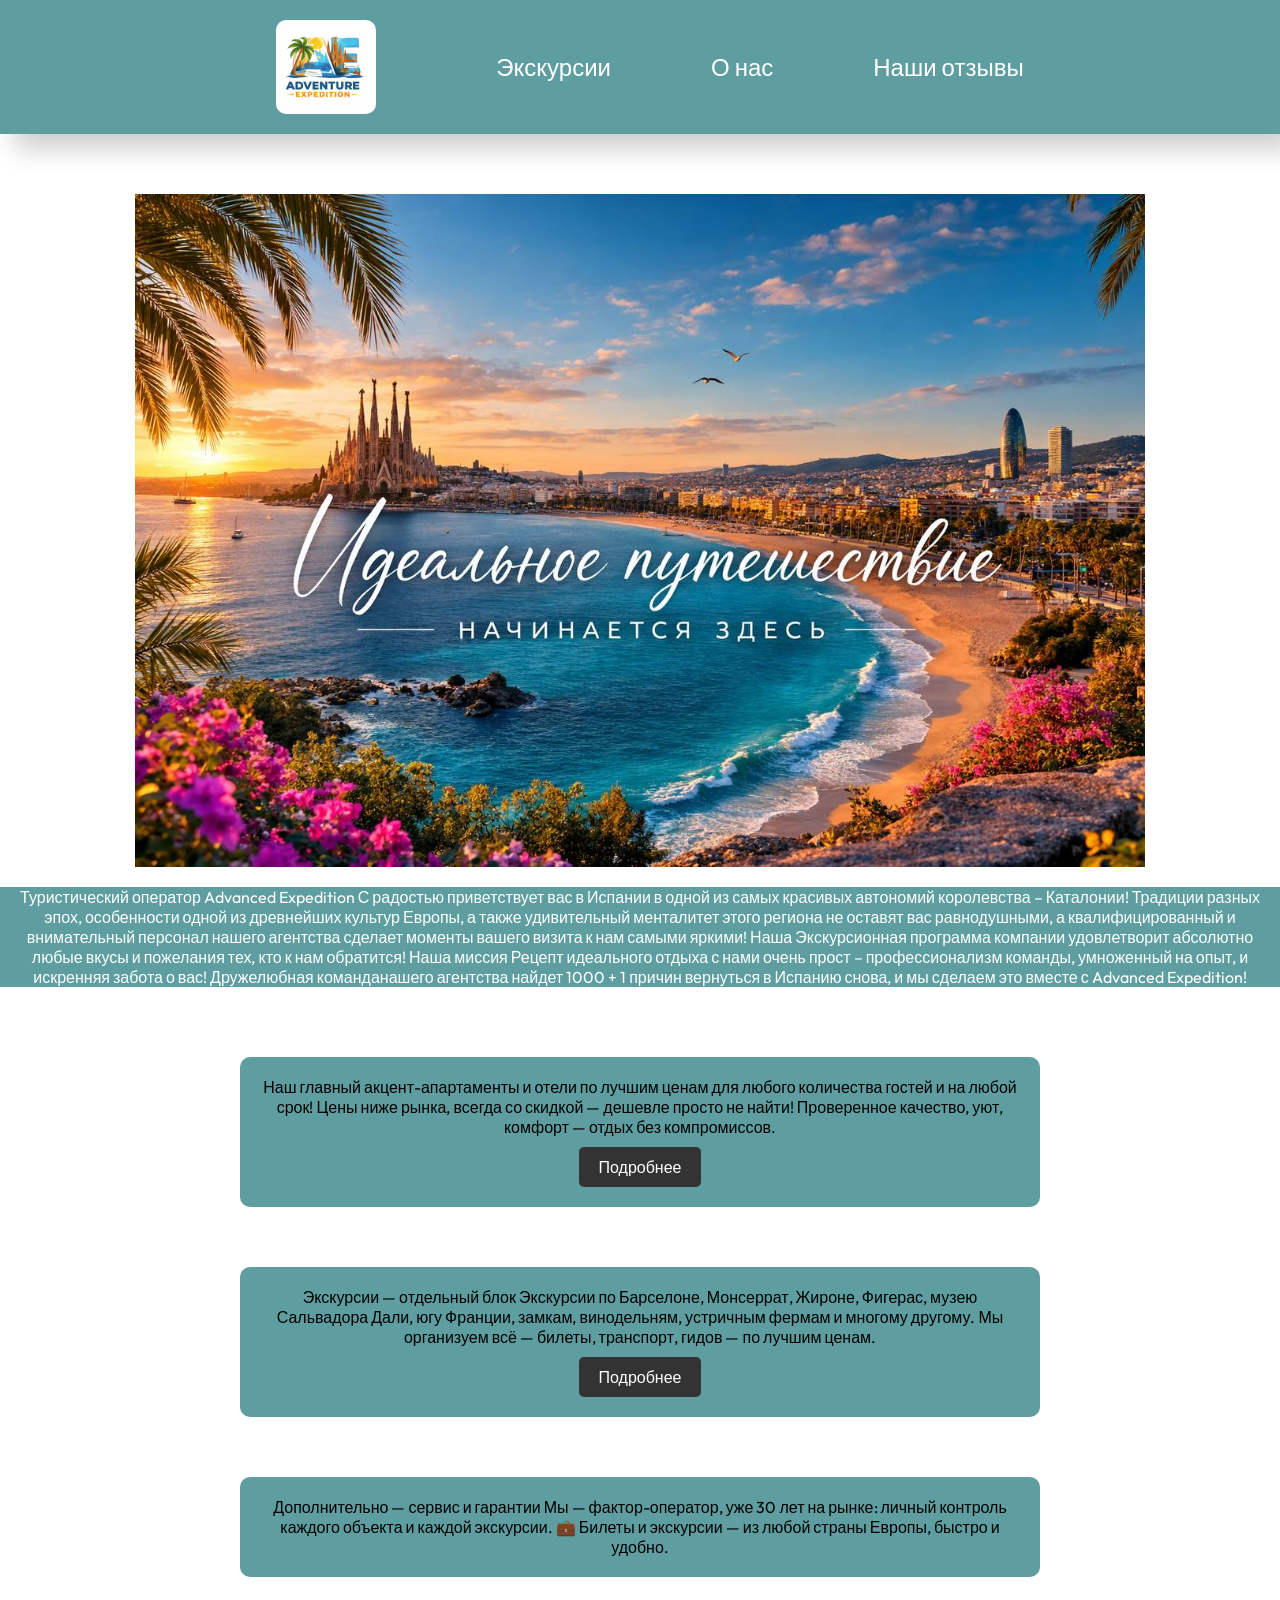
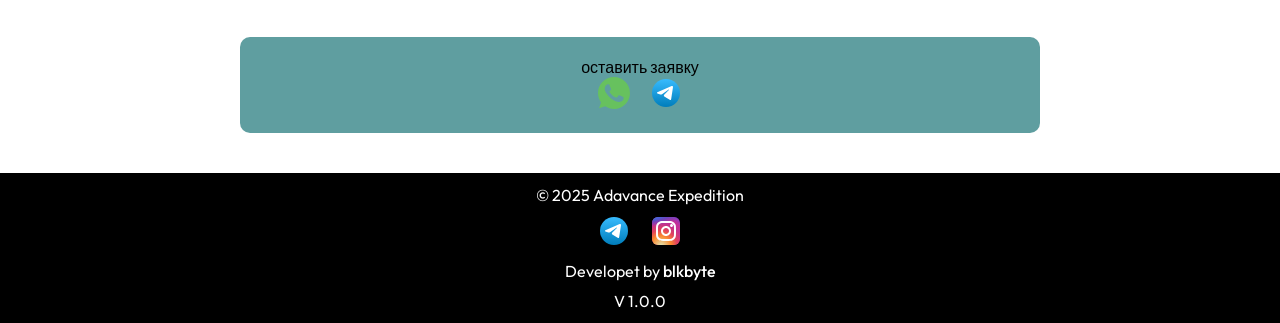
==== index.html @ 5a8dccee "first commit" ====
<!DOCTYPE html>
<html lang="en">
<head>
    <meta charset="UTF-8">
    <meta name="viewport" content="width=device-width, initial-scale=1.0">
    <title>Advanced Expedition</title>
    <link rel="shortcut icon" href="logo.jpg" type="image/x-icon">
    <link rel="stylesheet" href="style.css">
</head>
<body>
    <header>
        <img src="logo.jpg" alt="Advanced Expedition Logo" class="logo">
        <a href="page-2.html" target="_blank">Экскурсии</a>
        <a href="page-1.html" target="_blank">О нас</a>
        <a href="https://maps.app.goo.gl/FtnChTcUw8vawjEH6?g_st=ic" target="_blank">Наши отзывы</a>
    </header>
    <main>
        <img src="img-1.jpg" alt="" class="img-1">
    </main>
    <p class="text-3">Туристический оператор  Advanced Expedition
С радостью приветствует вас в Испании в одной из самых красивых автономий королевства – Каталонии!

Традиции разных эпох, особенности одной из древнейших культур Европы, а также удивительный менталитет этого региона не оставят вас равнодушными, а квалифицированный и внимательный персонал нашего агентства сделает моменты вашего визита к нам самыми яркими!
Наша Экскурсионная программа компании удовлетворит абсолютно любые вкусы и пожелания тех, кто к нам обратится!

Наша миссия Рецепт идеального отдыха с нами очень прост – профессионализм команды, умноженный на опыт, и искренняя забота о вас! Дружелюбная команданашего агентства найдет 1000 + 1 причин вернуться в Испанию снова, и мы сделаем это вместе с Advanced Expedition!
    </p>
    <main>
        <div class="carts">
            <div class="cart-1"><p>Наш главный акцент-апартаменты и отели по лучшим ценам для любого количества гостей и на любой срок!
Цены ниже рынка, всегда со скидкой — дешевле просто не найти!
Проверенное качество, уют, комфорт — отдых без компромиссов.<br> <a href="page-1.html" target="_blank" class="a">Подробнее</a> </p></div>
            <div class="cart-2"><p>Экскурсии — отдельный блок
Экскурсии по Барселоне, Монсеррат, Жироне, Фигерас, музею Сальвадора Дали, югу Франции, замкам, винодельням, устричным фермам и многому другому.
Мы организуем всё — билеты, транспорт, гидов — по лучшим ценам.<br> <a href="page-2.html" target="_blank" class="a">Подробнее</a> </p></div>
            <div class="cart-3"><p>Дополнительно — сервис и гарантии
Мы — фактор-оператор, уже 30 лет на рынке: личный контроль каждого объекта и каждой экскурсии.
💼 Билеты и экскурсии — из любой страны Европы, быстро и удобно.</p></div>
            <div class="cart-4">оставить заявку <br><div class="div"><a class="a-1" href="https://wa.me/+4915213329318" target="_blank"><img src="whatsapp.svg" class="img-2" width="32px"><a href="https://t.me/Adventure_Expeditions"><img src="telegram.svg" class="img-2" width="32px"></a> </div> </div>
        </div>
    </main>
    <footer>
        <p class="text-2">© 2025 Adavance Expedition</p>
        <div class="div"><a href="https://t.me/adventurer_expedition" target="_blank" rel="noopener noreferrer"><img src="telegram.svg" class="img-2" width="32px"></a>
        </a>
        <a target="_blank" rel="noopener noreferrer" href="https://www.instagram.com/adventurer_expedition?igsh=MTUzbjIxMnc2MDhrMg=="><img src="instagram.svg" class="img-2" width="32px"></a></div>
        <p>Developet by <a href="">blkbyte</a></p>
        <p>V 1.0.0</p>
    </footer>
</body>
</html>
---- style.css ----
@import url('https://fonts.googleapis.com/css2?family=Outfit:wght@100..900&display=swap');

* {
    margin: 0;
    padding: 0;
    box-sizing: border-box;
    font-family: 'Outfit', sans-serif;
}

header {
    display: flex;
    justify-content: center;
    align-items: center;
    gap: 100px;
    background-color: cadetblue;
    box-shadow: 15px 15px 25px rgba(0, 0, 0, 0.2);
    font-size: 24px;
}
main {
    display: flex;
    flex-direction: column;
    align-items: center;
    padding: 20px;
    width: 1050px;
    margin: 0 auto;
}

.logo {
    width: 100px;
    height: auto;
    margin: 20px;
    border-radius: 10px;
}

.img-1 {
    width: 100%;
    height: auto;   
    margin-top: 40px;
}

.text-1 {
    text-align: center;
    font-size: 20px;
    color: #333;
    margin: 20px auto;
    padding: 0 20px;
}

.carts {
    display: flex;
    justify-content: center;
    flex-direction: column;
    gap: 20px;
    margin-top: 30px;
}

.cart-1, .cart-2, .cart-3, .cart-4 {
    width: 100%;
    max-width: 800px;
    min-height: 150px;
    background-color: cadetblue;
    padding: 20px;
    margin: 20px auto; /* центрирование блоков */
    border-radius: 10px; /* для аккуратности */
    text-align: center;
}

.cart-3 {
    min-height: 100px;
}

.cart-4 {
    min-height: 50px;
}

a {
    color: #fff;
    font-weight: 500;
    text-decoration: none;
}

.a {
    display: inline-block;
    padding: 10px 20px;
    background-color: #333;
    color: #fff;
    text-decoration: none;
    border-radius: 5px;
    margin-top: 10px;
}

.text-3 {
    background-color: cadetblue;
    color: white; 
    width: 100%;
    text-align: center;
    display: flex;
    height: auto;
}

footer {
    display: flex;
    justify-content: center;
    align-items: center;
    flex-direction: column;
    gap: 10px;
    background-color: black;
    color: #fff;
    height: 150px;
}

.img-2 {
    width: 32px;
}

img {
    width: 100%;
}

.div {
    display: flex;
    justify-content: center;
    gap: 20px;
}

@media (max-width: 1050px) {
    main {
        width: 100%;
        padding: 0;
    }

    .text-3 { 
        font-size: 14px;
    }

    .text-3 {
        padding: 20px;
    }

    header {
        font-size: 18px;
        gap: 65px;
    }
}

@media (max-width: 600px) {
    .text-1 {
        font-size: 16px;
        padding: 0 10px;
    }

    .img-1 {
        margin-top: 25px;
    }

    header {
        gap: 30px;
        font-size: 14px;
    }
}

@media (max-width: 450px) {
    .text-1 {
        font-size: 14px;
        padding: 0 5px;
    }

    .logo{
        width: 50px;
        margin: 15px;
    }

    header {
        gap: 25px;
        font-size: 12px;
    }
}
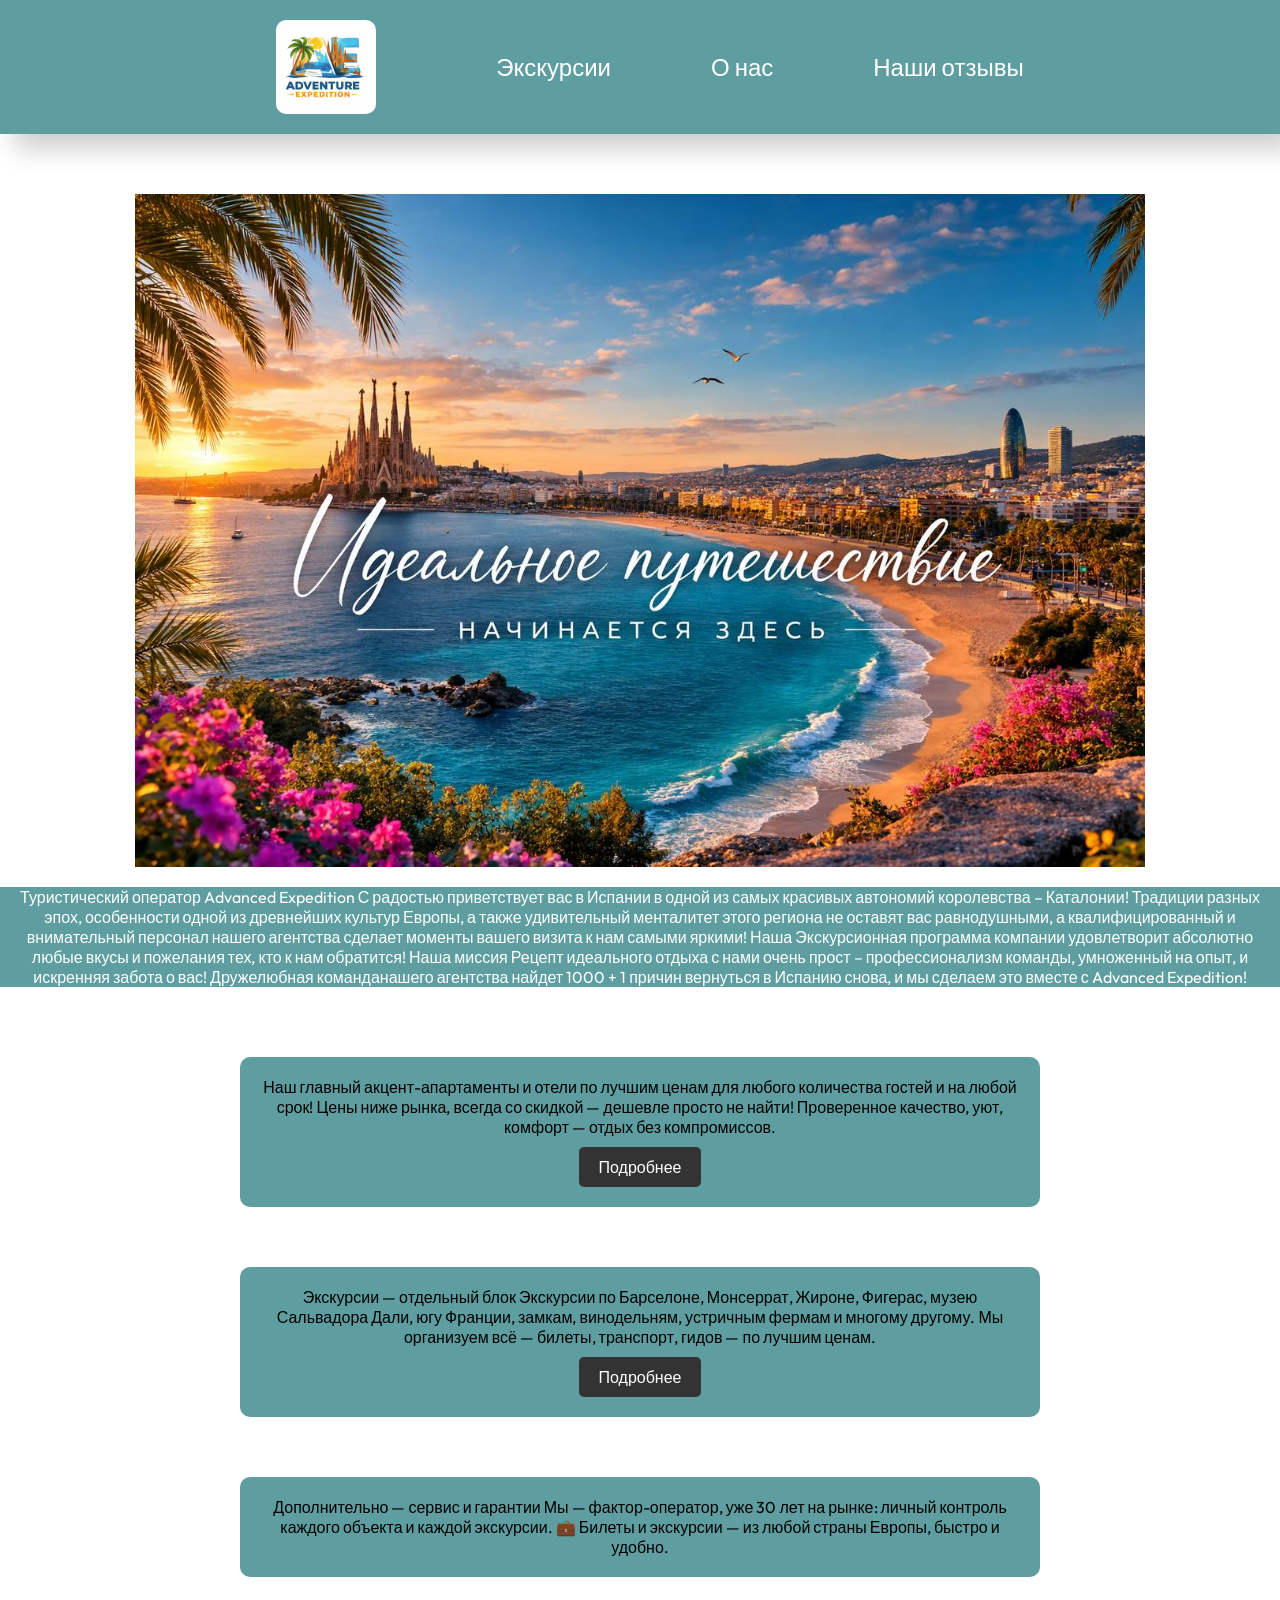
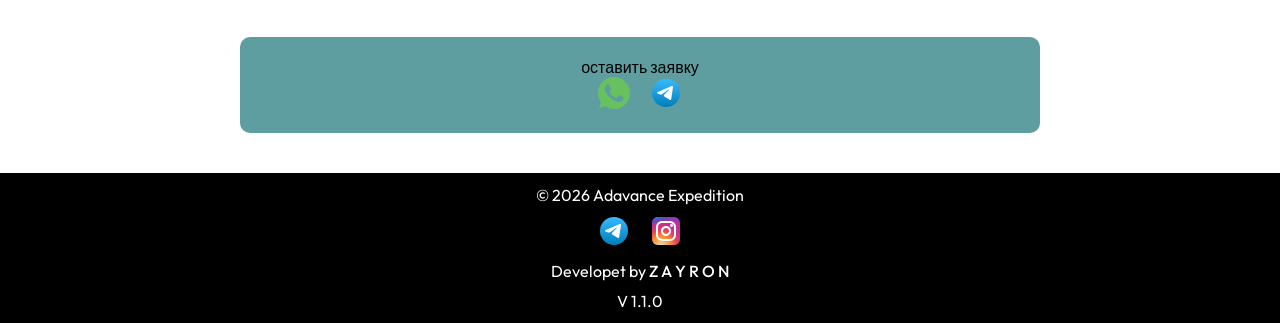
==== commit d6c9bab5: "Update footer information and copyright year in HTML files Co-authored-by: Copilot <copilot@github.c" ====
--- a/index.html
+++ b/index.html
@@ -4,18 +4,18 @@
     <meta charset="UTF-8">
     <meta name="viewport" content="width=device-width, initial-scale=1.0">
     <title>Advanced Expedition</title>
-    <link rel="shortcut icon" href="logo.jpg" type="image/x-icon">
+    <link rel="shortcut icon" href="assets/img/logo.jpg" type="image/x-icon">
     <link rel="stylesheet" href="style.css">
 </head>
 <body>
     <header>
-        <img src="logo.jpg" alt="Advanced Expedition Logo" class="logo">
+        <img src="assets/img/logo.jpg" alt="Advanced Expedition Logo" class="logo">
         <a href="page-2.html" target="_blank">Экскурсии</a>
         <a href="page-1.html" target="_blank">О нас</a>
         <a href="https://maps.app.goo.gl/FtnChTcUw8vawjEH6?g_st=ic" target="_blank">Наши отзывы</a>
     </header>
     <main>
-        <img src="img-1.jpg" alt="" class="img-1">
+        <img src="assets/img/img-1.jpg" alt="" class="img-1">
     </main>
     <p class="text-3">Туристический оператор  Advanced Expedition
 С радостью приветствует вас в Испании в одной из самых красивых автономий королевства – Каталонии!
@@ -36,16 +36,16 @@
             <div class="cart-3"><p>Дополнительно — сервис и гарантии
 Мы — фактор-оператор, уже 30 лет на рынке: личный контроль каждого объекта и каждой экскурсии.
 💼 Билеты и экскурсии — из любой страны Европы, быстро и удобно.</p></div>
-            <div class="cart-4">оставить заявку <br><div class="div"><a class="a-1" href="https://wa.me/+4915213329318" target="_blank"><img src="whatsapp.svg" class="img-2" width="32px"><a href="https://t.me/Adventure_Expeditions"><img src="telegram.svg" class="img-2" width="32px"></a> </div> </div>
+            <div class="cart-4">оставить заявку <br><div class="div"><a class="a-1" href="https://wa.me/+4915213329318" target="_blank"><img src="assets/svg/whatsapp.svg" class="img-2" width="32px"><a href="https://t.me/Adventure_Expeditions"><img src="assets/svg/telegram.svg" class="img-2" width="32px"></a> </div> </div>
         </div>
     </main>
     <footer>
-        <p class="text-2">© 2025 Adavance Expedition</p>
-        <div class="div"><a href="https://t.me/adventurer_expedition" target="_blank" rel="noopener noreferrer"><img src="telegram.svg" class="img-2" width="32px"></a>
+        <p class="text-2">© 2026 Adavance Expedition</p>
+        <div class="div"><a href="https://t.me/adventurer_expedition" target="_blank" rel="noopener noreferrer"><img src="assets/svg/telegram.svg" class="img-2" width="32px"></a>
         </a>
-        <a target="_blank" rel="noopener noreferrer" href="https://www.instagram.com/adventurer_expedition?igsh=MTUzbjIxMnc2MDhrMg=="><img src="instagram.svg" class="img-2" width="32px"></a></div>
-        <p>Developet by <a href="">blkbyte</a></p>
-        <p>V 1.0.0</p>
+        <a target="_blank" rel="noopener noreferrer" href="https://www.instagram.com/adventurer_expedition?igsh=MTUzbjIxMnc2MDhrMg=="><img src="assets/svg/instagram.svg" class="img-2" width="32px"></a></div>
+        <p>Developet by <a href="">Z A Y R O N</a></p>
+        <p>V 1.1.0</p>
     </footer>
 </body>
 </html>
